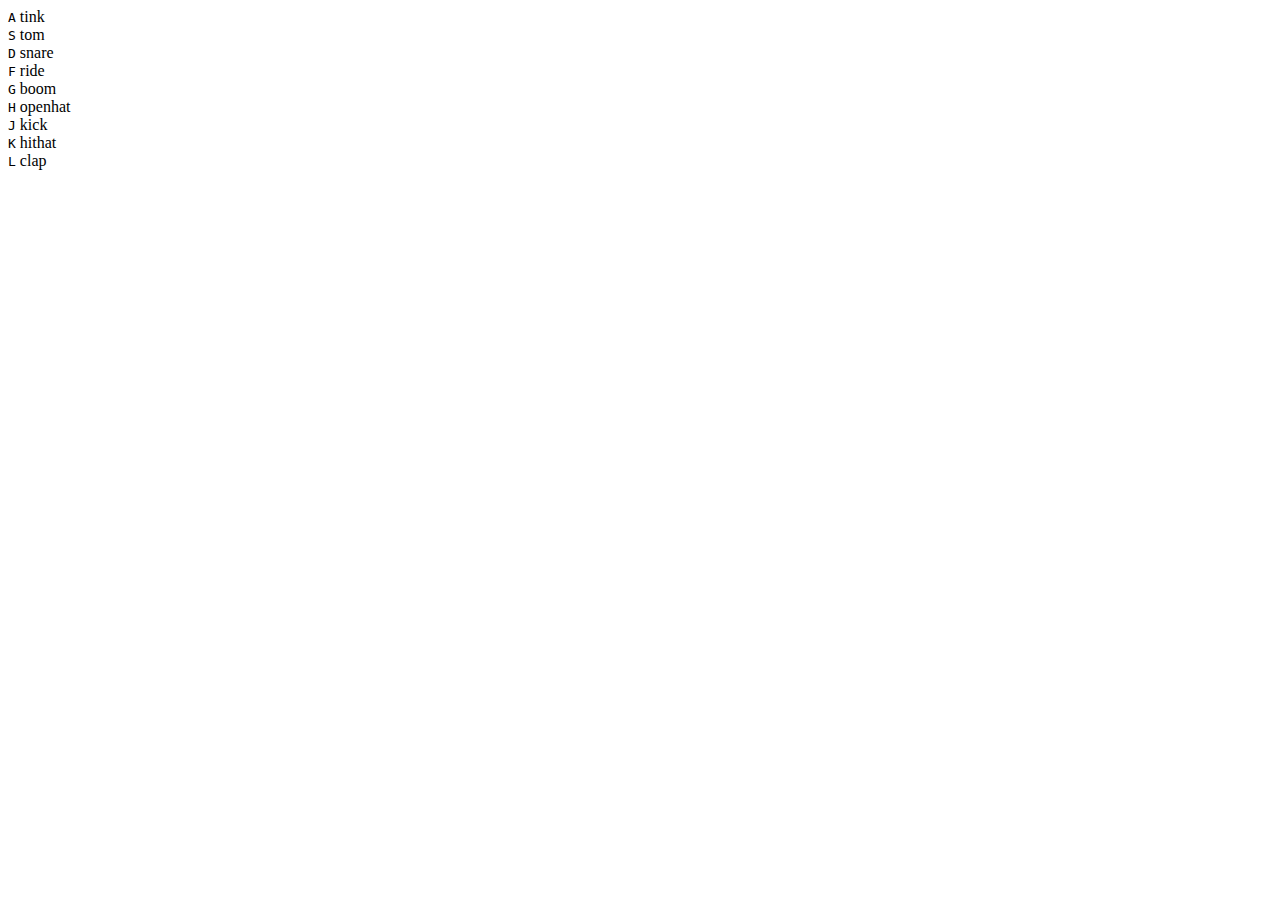
==== index.html @ 6566c83c "JS Drum Kit" ====
<!doctype html>
<html>
<head>
<meta charset="utf-8">
<title>Personal Portfolio</title>
<link rel="stylesheet" href="portfolio.css" type="text/css"/>	
</head>

<body>
  <div class="keys">
  <div data-key="65" class="key">
    <kbd>A</kbd>
    <span class="sound">tink</span>
  </div>
  <div data-key="83" class="key">
    <kbd>S</kbd>
    <span class="sound">tom</span>
  </div>
  <div data-key="68" class="key">
    <kbd>D</kbd>
    <span class="sound">snare</span>
  </div>
  <div data-key="70" class="key">
    <kbd>F</kbd>
    <span class="sound">ride</span>
  </div>
  <div data-key="71" class="key">
    <kbd>G</kbd>
    <span class="sound">boom</span>
  </div>
  <div data-key="72" class="key">
    <kbd>H</kbd>
    <span class="sound">openhat</span>
  </div>
  <div data-key="74" class="key">
    <kbd>J</kbd>
    <span class="sound">kick</span>
  </div>
  <div data-key="75" class="key">
    <kbd>K</kbd>
    <span class="sound">hithat</span>
  </div>
  <div data-key="76" class="key">
    <kbd>L</kbd>
    <span class="sound">clap</span>
  </div>
</div>

<audio data-key="65" src=""></audio>
<audio data-key="83" src=""></audio>
<audio data-key="68" src=""></audio>
<audio data-key="70" src=""></audio>
<audio data-key="71" src=""></audio>
<audio data-key="72" src=""></audio>
<audio data-key="74" src=""></audio>
<audio data-key="75" src=""></audio>
<audio data-key="76" src=""></audio>

<script>
</script>

</body>
</html>
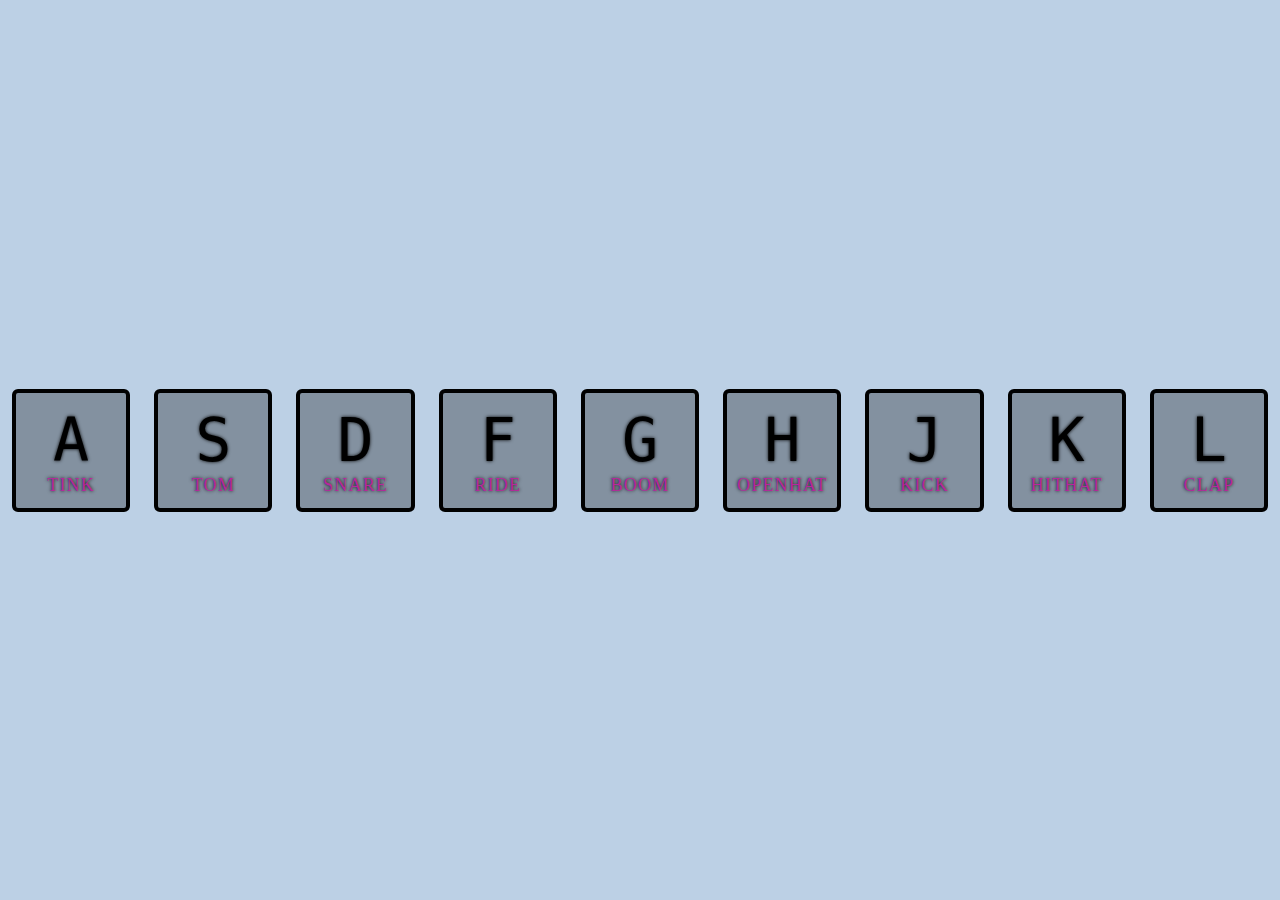
==== commit ca40eb23: "Updated CSS" ====
--- a/index.html
+++ b/index.html
@@ -3,7 +3,7 @@
 <head>
 <meta charset="utf-8">
 <title>Personal Portfolio</title>
-<link rel="stylesheet" href="portfolio.css" type="text/css"/>	
+<link rel="stylesheet" href="styles.css" type="text/css"/>	
 </head>
 
 <body>
--- a/styles.css
+++ b/styles.css
@@ -0,0 +1,50 @@
+html {
+  font-size: 12px;
+  background: #bcd0e5;
+  background-size: cover;
+}
+
+body, html {
+  margin: 0;
+  padding: 0;
+  font-family: Georgia, serif;
+}
+
+.keys {
+  display: flex;
+  flex: 1;
+  min-height: 100vh;
+  align-items: center;
+  justify-content: center;
+}
+
+.key {
+  border: .4rem solid black;
+  border-radius: .5rem;
+  margin: 1rem;
+  font-size: 1.5rem;
+  padding: 1rem .5rem;
+  transition: all .07s ease;
+  width: 12rem;
+  text-align: center;
+  background: rgba(0,0,0,0.3);
+  text-shadow: 0 0 .3rem black;
+}
+
+.playing {
+  transform: scale(1.1);
+  border-color: #b7269d;
+  box-shadow: 0 0 1rem #b7269d;
+}
+
+kbd {
+  display: block;
+  font-size: 5rem;
+}
+
+.sound {
+  font-size: 1.5rem;
+  text-transform: uppercase;
+  letter-spacing: .1rem;
+  color: #b7269d;
+}
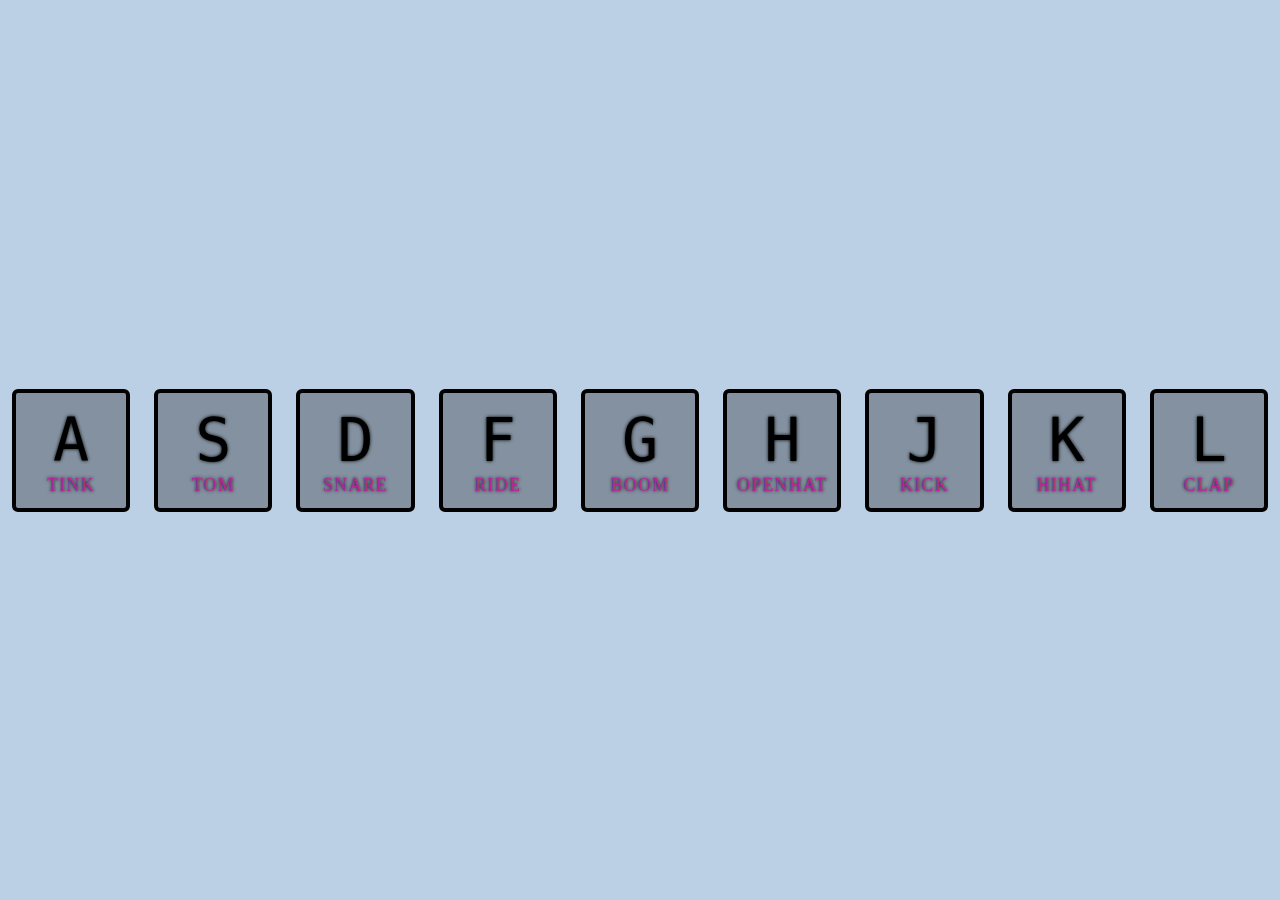
==== commit 5a575753: "Add sounds" ====
--- a/index.html
+++ b/index.html
@@ -38,7 +38,7 @@
   </div>
   <div data-key="75" class="key">
     <kbd>K</kbd>
-    <span class="sound">hithat</span>
+    <span class="sound">hihat</span>
   </div>
   <div data-key="76" class="key">
     <kbd>L</kbd>
@@ -46,18 +46,17 @@
   </div>
 </div>
 
-<audio data-key="65" src=""></audio>
-<audio data-key="83" src=""></audio>
-<audio data-key="68" src=""></audio>
-<audio data-key="70" src=""></audio>
-<audio data-key="71" src=""></audio>
-<audio data-key="72" src=""></audio>
-<audio data-key="74" src=""></audio>
-<audio data-key="75" src=""></audio>
-<audio data-key="76" src=""></audio>
+<audio data-key="65" src="sound/tink.wav"></audio>
+<audio data-key="83" src="sound/tom.wav"></audio>
+<audio data-key="68" src="sound/snare.wav"></audio>
+<audio data-key="70" src="sound/ride.wav"></audio>
+<audio data-key="71" src="sound/boom.wav"></audio>
+<audio data-key="72" src="sound/openhat.wat"></audio>
+<audio data-key="74" src="sound/kick.wav"></audio>
+<audio data-key="75" src="sound/hihat.wav"></audio>
+<audio data-key="76" src="sound/clap.wav"></audio>
 
-<script>
-</script>
+<script src="scripts.js"></script>
 
 </body>
 </html>
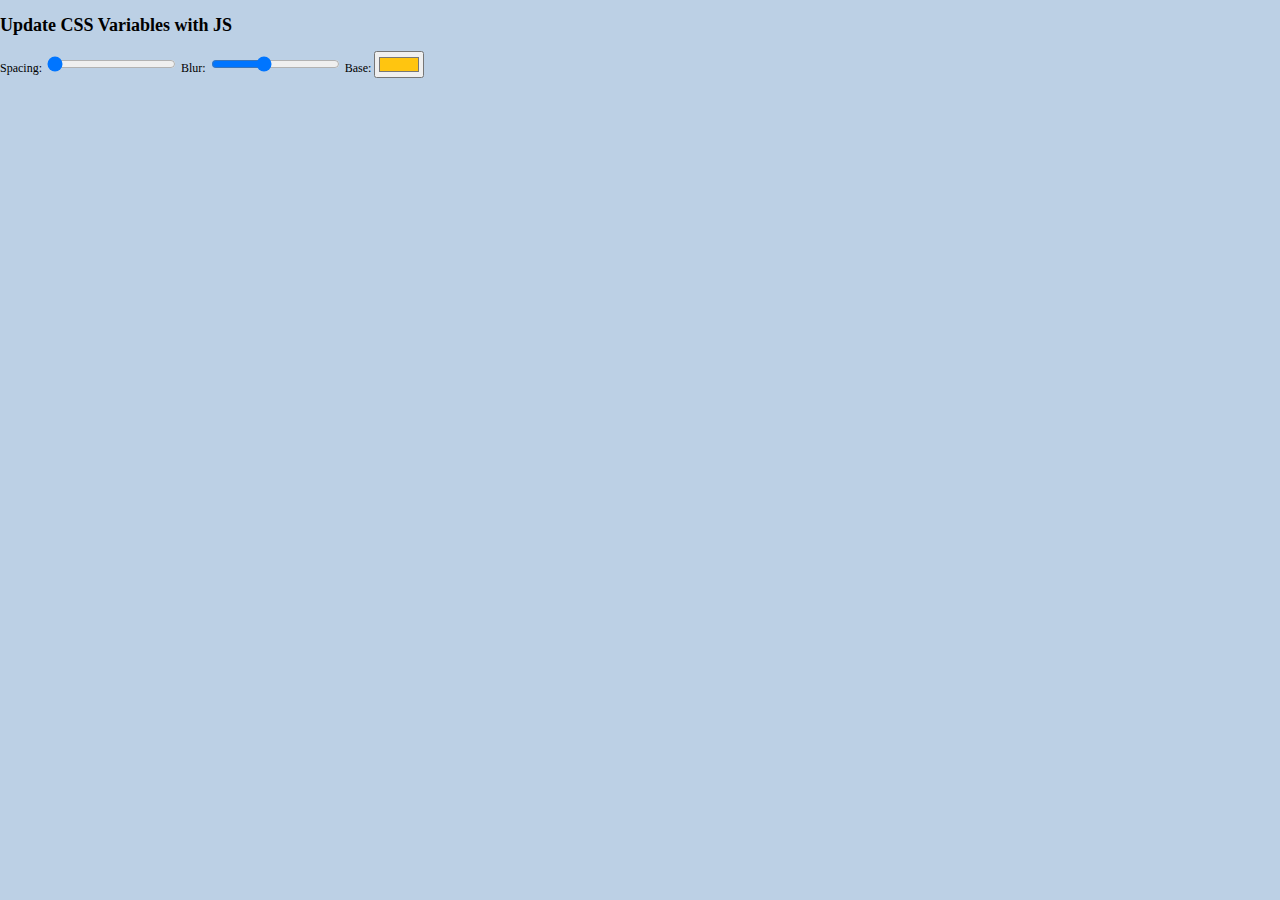
==== commit 5ea082bc: "first commit" ====
--- a/index.html
+++ b/index.html
@@ -1,63 +1,27 @@
-<!doctype html>
-<html>
-<head>
-<meta charset="utf-8">
-<title>Personal Portfolio</title>
-<link rel="stylesheet" href="styles.css" type="text/css"/>	
-</head>
-
-<body>
-  <div class="keys">
-  <div data-key="65" class="key">
-    <kbd>A</kbd>
-    <span class="sound">tink</span>
-  </div>
-  <div data-key="83" class="key">
-    <kbd>S</kbd>
-    <span class="sound">tom</span>
-  </div>
-  <div data-key="68" class="key">
-    <kbd>D</kbd>
-    <span class="sound">snare</span>
-  </div>
-  <div data-key="70" class="key">
-    <kbd>F</kbd>
-    <span class="sound">ride</span>
-  </div>
-  <div data-key="71" class="key">
-    <kbd>G</kbd>
-    <span class="sound">boom</span>
-  </div>
-  <div data-key="72" class="key">
-    <kbd>H</kbd>
-    <span class="sound">openhat</span>
-  </div>
-  <div data-key="74" class="key">
-    <kbd>J</kbd>
-    <span class="sound">kick</span>
-  </div>
-  <div data-key="75" class="key">
-    <kbd>K</kbd>
-    <span class="sound">hihat</span>
-  </div>
-  <div data-key="76" class="key">
-    <kbd>L</kbd>
-    <span class="sound">clap</span>
-  </div>
-</div>
-
-<audio data-key="65" src="sound/tink.wav"></audio>
-<audio data-key="83" src="sound/tom.wav"></audio>
-<audio data-key="68" src="sound/snare.wav"></audio>
-<audio data-key="70" src="sound/ride.wav"></audio>
-<audio data-key="71" src="sound/boom.wav"></audio>
-<audio data-key="72" src="sound/openhat.wat"></audio>
-<audio data-key="74" src="sound/kick.wav"></audio>
-<audio data-key="75" src="sound/hihat.wav"></audio>
-<audio data-key="76" src="sound/clap.wav"></audio>
-
-<script src="scripts.js"></script>
-
-</body>
-</html>
-	+<!DOCTYPE html>
+<html>
+<head>
+<meta charset="utf-8">
+<title>CSS Variables and JS</title>
+<link rel="stylesheet" href="styles.css" type="text/css"/>
+</head>
+
+<body>	
+<h2>Update CSS Variables with JS</h2>
+
+<div class="controls">
+  <label for="spacing">Spacing:</label>
+  <input id="spacing" type="range" name="spacing" min="10" max="200" value="10" data-sizing="px">
+	
+  <label for="blur">Blur:</label>
+  <input id="blur" type="range" name="blur" min="0" max="25" value="10" data-sizing="px">
+	
+  <label for="base">Base:</label>
+  <input id="base" type="color" name="base" value="#ffc510">
+</div>
+
+<img src="">
+	
+<script></script>
+</body>
+</html>